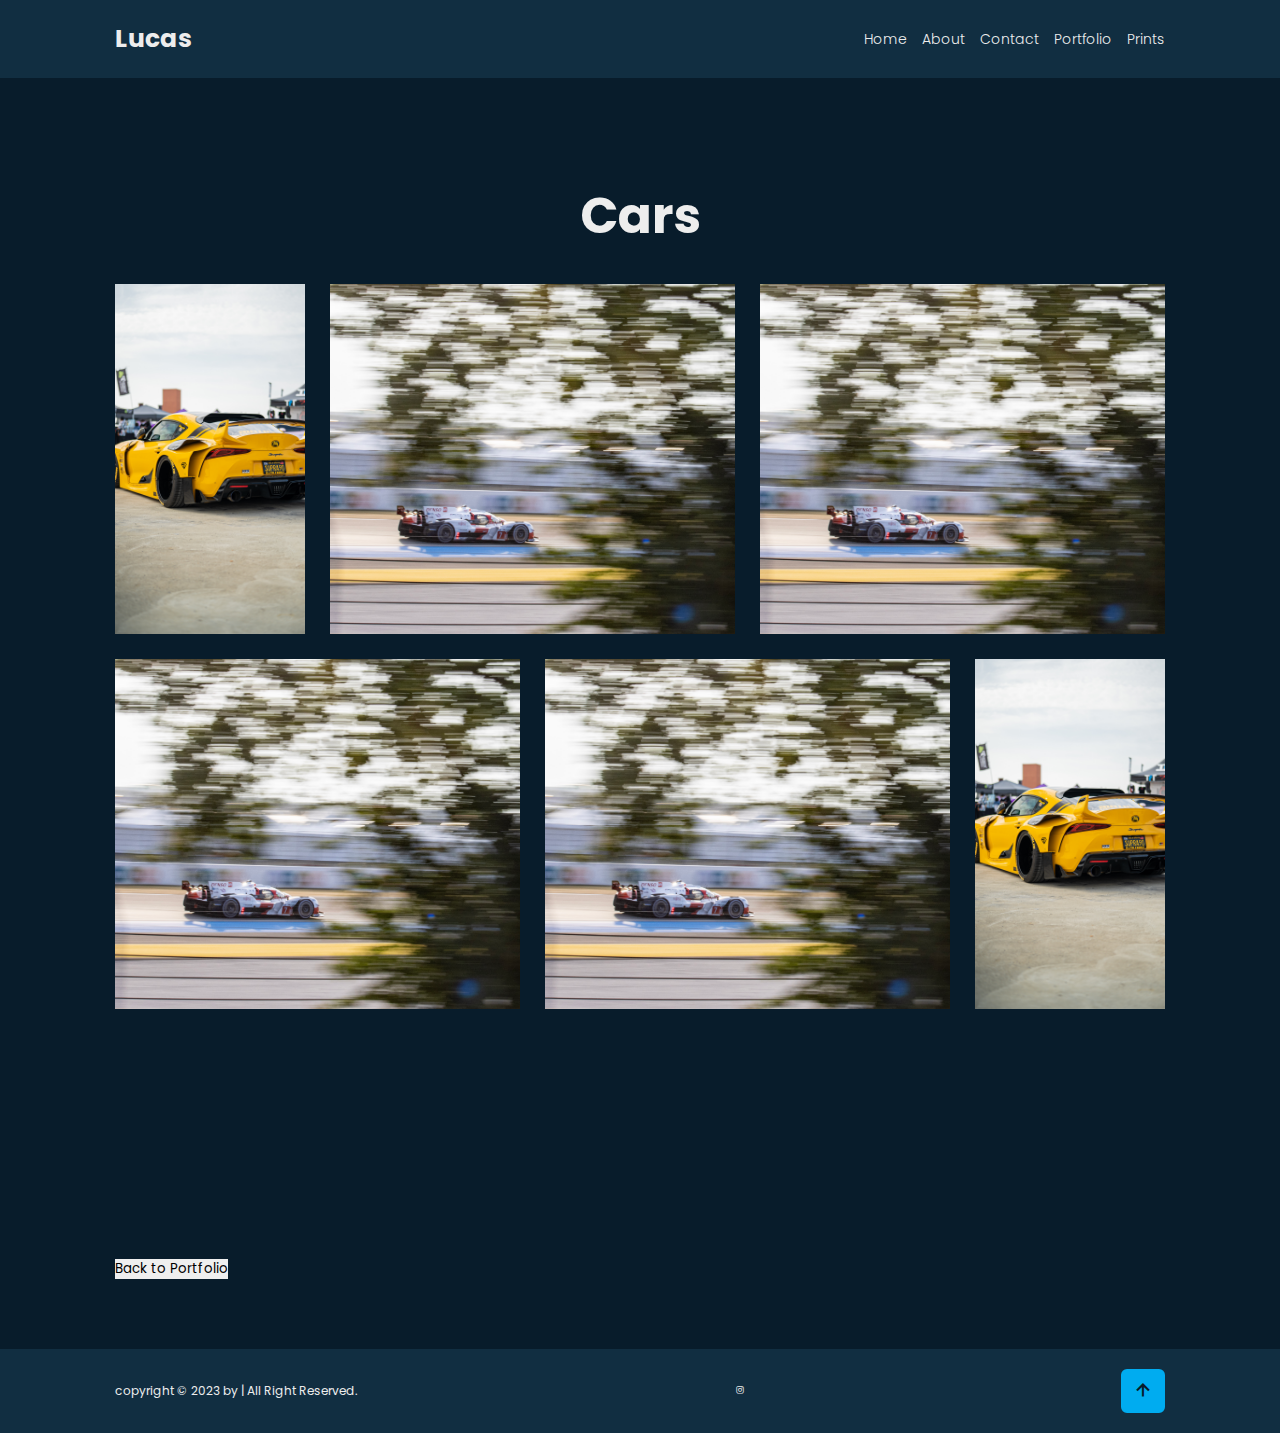
==== undersider-portfolio/cars.html @ 438dabe2 "billeder" ====
<!DOCTYPE html>
<html lang="en">
<head>
    <meta charset="UTF-8">
    <meta name="viewport" content="width=device-width, initial-scale=1.0">
    <title>Cars</title>
    <!-- stylesheet -->
    <link rel="stylesheet" href="/css/style.css">
    <link rel="stylesheet" href="/css/undersider.css">
    <!-- box icons -->
    <link href='https://unpkg.com/boxicons@2.1.4/css/boxicons.min.css' rel='stylesheet'>
    <!-- javascript -->
    <script defer src="/javascript/script.js"></script>
    <script defer src="/javascript/undersider.js"></script>

</head>
<body>
    <header>
        <a href="/index.html" class="logo">Lucas</a>
        <nav class="navbar">
            <a href="/index.html"class="nav-link" >Home</a>
            <a href="/undersider/about.html"class="nav-link">About</a>
            <a href="/undersider/contact.html"class="nav-link">Contact</a>
            <div class="dropdown">
                <a href="/undersider/portfolio.html"class="nav-link">Portfolio</a>
                <ul class="dropdown-options">
                    <li>
                        <a href="/undersider-portfolio/product.html" class="nav-link">Product</a>
                    </li>
                    <li>
                        <a href="/undersider-portfolio/people.html"class="nav-link">people</a>
                    </li>
                    <li>
                        <a href="/undersider-portfolio/nature&buildings.html"class="nav-link">Nature And buildings</a>
                    </li>
                    <li>
                        <a href="/undersider-portfolio/cars.html"class="nav-link">Cars</a>
                    </li>
                </ul>
              </div>
            <a href="/undersider/prints.html"class="nav-link">Prints</a>
        </nav>
    </header>
    <main class="cars">
        <h1 class="heading">Cars</h1>
        <section class="image-grid">
            <img src="/billeder/cars/img1.jpg" class="gallery-item-1" alt="">
            <img src="/billeder/IMG_1894-kopi.jpg" class="gallery-item-2" alt="">
            <img src="/billeder/IMG_1894-kopi.jpg" class="gallery-item-3" alt="">
            <img src="/billeder/IMG_1894-kopi.jpg" class="gallery-item-4" alt="">
            <img src="/billeder/IMG_1894-kopi.jpg" class="gallery-item-5" alt="">
            <img src="/billeder/cars/img1.jpg" class="gallery-item-6" alt="">
        </section>
        


        <button id="backBtn" class="back-btn">Back to Portfolio</button>
    </main>
    <footer>
        <div class="footer-text">
            <p>copyright &copy; 2023 by | All Right Reserved. </p>
        </div>
        <div class="footer-icons">
            <a href="https://www.instagram.com/lucasanderson_photos/" target="_blank"><i class='bx bxl-instagram'></i></a>
        </div>
        <div class="footer-icontop">
            <a href="#"><i class='bx bx-up-arrow-alt'></i></a>
        </div>
    </footer>
</body>
</html>
---- css/style.css ----
@import url('https://fonts.googleapis.com/css2?family=Poppins:wght@300;400;500;600;700;800;900&display=swap');

* {
    margin: 0;
    padding: 0;
    box-sizing: border-box;
    text-decoration: none;
    border: none;
    outline: none;
    scroll-behavior: smooth;
    font-family: 'Poppins', sans-serif;
}

:root {
    --bg-color: hsl(205, 67%, 10%);
    --second-bg-color: hsl(204, 59%, 16%);
    --text-color: hsl(0, 0%, 93%);
    --main-color: hsl(197, 100%, 47%);
    --succes-color: hsl(122, 39%, 49%);
    --alert-color: hsl(0, 92%, 54%);
}

html{
    font-size: 62.5%;
    overflow-x: hidden;
} 

body {
    background-color: var(--bg-color);
    color: var(--text-color);
}

header{
    position: sticky;
    top: 0;
    left: 0;
    width: 100%;
    padding: 2rem 9%;
    background-color: var(--second-bg-color);
    display: flex;
    align-items: center;
    z-index: 100;
    transition: .3s;
}

.logo {
    font-size: 2.5rem;
    color: var(--text-color);
    font-weight: 700;
    margin-right: auto;
}

.navbar {
    margin-left: auto;
    width: 80%;
    display: flex;
    justify-content: flex-end;
}

.navbar a {
    font-size: 1.4rem;
    color: var(--text-color);
    font-weight: 300;
    margin-left: 1.5rem;
    transition: .3s;
}

.dropdown {
    display: inline-block;
    position: relative;
}

.dropdown-options {
    display: none;
    position: absolute;
    overflow: auto;
    background-color: var(--bg-color);
    border-radius: 1rem;
}

.dropdown:hover .dropdown-options {
    display: block;
}

.dropdown-options a {
    display: block;
    color: var(--text-color);
    text-decoration: none;
    padding: 1rem 2rem 0 1rem;
    margin: 1rem 1rem 1rem 0;
}

.dropdown-options a:hover {
    color: var(--main-color);
    background-color: var(--second-bg-color);
    border-radius: 1rem;
}

main {
    padding: 10rem 9% 2rem;
    min-height: 100vh;
}

.btn-box{
    position: relative;
    display: flex;
    justify-content: space-between;
    width: 40rem;
    height: 5rem;
}

.btn-box .btn{
    position: relative;
    display: inline-flex;
    justify-content: center;
    align-items: center;
    width: 15rem;
    height: 100%;
    background: var(--main-color);
    border: .2rem solid var(--main-color);
    border-radius: .9rem;
    font-size: 1.8rem;
    font-weight: 600;
    margin-left: 2rem;
    letter-spacing: .1rem;
    color: var(--bg-color);
    z-index: 1;
    overflow: hidden;
    transition: .5s;
}

.btn-box .btn:hover{
    color: var(--main-color);
 
}
 
.btn-box .btn:nth-child(2){
    background: transparent;
    color: var(--main-color);
}
 
.btn-box .btn:nth-child(2):hover{
    color: var(--bg-color);
}
 
.btn-box .btn:nth-child(2)::before{
    background: var(--main-color);
}
 
.btn-box .btn::before{
    content: '';
    position: absolute;
    top: 0;
    left: 0;
    width: 0;
    height: 100%;
    background: var(--bg-color);
    z-index: -1;
    transition: .5s;
}

.btn-box .btn:hover::before{
    width: 100%;
}

footer{
    display: flex;
    justify-content: space-between;
    align-items: center;
    padding: 2rem 9%;
    background: var(--second-bg-color);
    width: 100%;
    margin-top: 5rem;
}

.footer-text p{
    font-size: 1.2rem;
}

.footer-icons a{
    color: var(--text-color);
}

.footer-icontop a{
    position: relative;
    display: inline-flex;
    justify-content: center;
    align-items: center;
    padding: .8rem;
    background: var(--main-color);
    border: .2rem solid var(--main-color);
    border-radius: .6rem;
    z-index: 1;
    overflow: hidden;
 }
 
 .footer-icontop a::before{
    content: '';
    position: absolute;
    top: 0;
    left: 0;
    width: 0;
    height: 100%;
    background: var(--second-bg-color);
    z-index: -1;
    transition: .5s;
 }
 
 .footer-icontop a:hover::before{
    width: 100%;
 }
 
 .footer-icontop a i{
    font-size: 2.4rem;
    color: var(--bg-color);
    transition: .5s;
 }
 
 .footer-icontop a:hover i{
    color: var(--main-color);
 }
 
 .footer-sci{
    bottom: 4rem;
    width: 170px;
    display: flex;
    flex-direction: row-reverse;
    justify-content: space-between;  
 }
 
 .footer-sci a{
    position: relative;
    display: inline-flex;
    justify-content: center;
    align-items: center;
    width: 40px;
    height: 40px;
    background: transparent;
    border: .2rem solid var(--main-color);
    border-radius: 50%;
    font-size: 20px;
    color: var(--main-color);
    z-index: 1;
    overflow: hidden;
    transition: .5s;
 }
 
 .footer-sci a:hover {
    color: var(--text-color);
 }
 
 .footer-sci a::before{
    content: '';
    position: absolute;
    top: 0;
    left: 0;
    width: 0%;
    height: 100%;
    background: var(--main-color);  
    z-index: -1;
    transition: .5s;
 }
 
 footer-sci a:hover::before{
    width: 100%;
}

.heading{
    font-size: 5rem;
    margin-bottom: 3rem;
    text-align: center;
 }

.heading span{
    color: var(--main-color); 
 }

 .navbar .nav-link.active {
    color: var(--main-color); 
    font-weight: bold; 
}
---- css/undersider.css ----
.image-grid {
    display: grid;
    grid-template-columns: repeat(5, 1fr);
    grid-template-rows: repeat(8, 10rem);
    gap: 2.5rem;
}

img {
    width: 100%;
    height: 100%;
    object-fit: cover;
}

.gallery-item-1 {
    grid-column: 1 / span 1;
    grid-row: 1 / span 3;
}

.gallery-item-2 {
    grid-column: 2 / span 2;
    grid-row: 1 / span 3;
}

.gallery-item-3 {
    grid-column: 4 / span 2;
    grid-row: 1 / span 3;
}

.gallery-item-4 {
    grid-column: 1 / span 2;
    grid-row: 4 / span 3;
}

.gallery-item-5 {
    grid-column: 3 / span 2;
    grid-row: 4 / span 3;
}

.gallery-item-6 {
    grid-column: 5 / span 1;
    grid-row: 4 / span 3;
}


/* modal.css */

.modal-container {
    display: none;
    position: fixed;
    top: 0;
    left: 0;
    width: 100%;
    height: 100%;
    background: rgba(0, 0, 0, 0.8);
    justify-content: center;
    align-items: center;
}

.modal-content {
    max-width: 80%;
    max-height: 80%;
    overflow: auto;
}

.modal-image {
    width: 100%;
    height: auto;
    display: block;
    margin: 0 auto;
}

.close-btn {
    position: absolute;
    top: 10px;
    right: 10px;
    color: #fff;
    font-size: 24px;
    cursor: pointer;
}
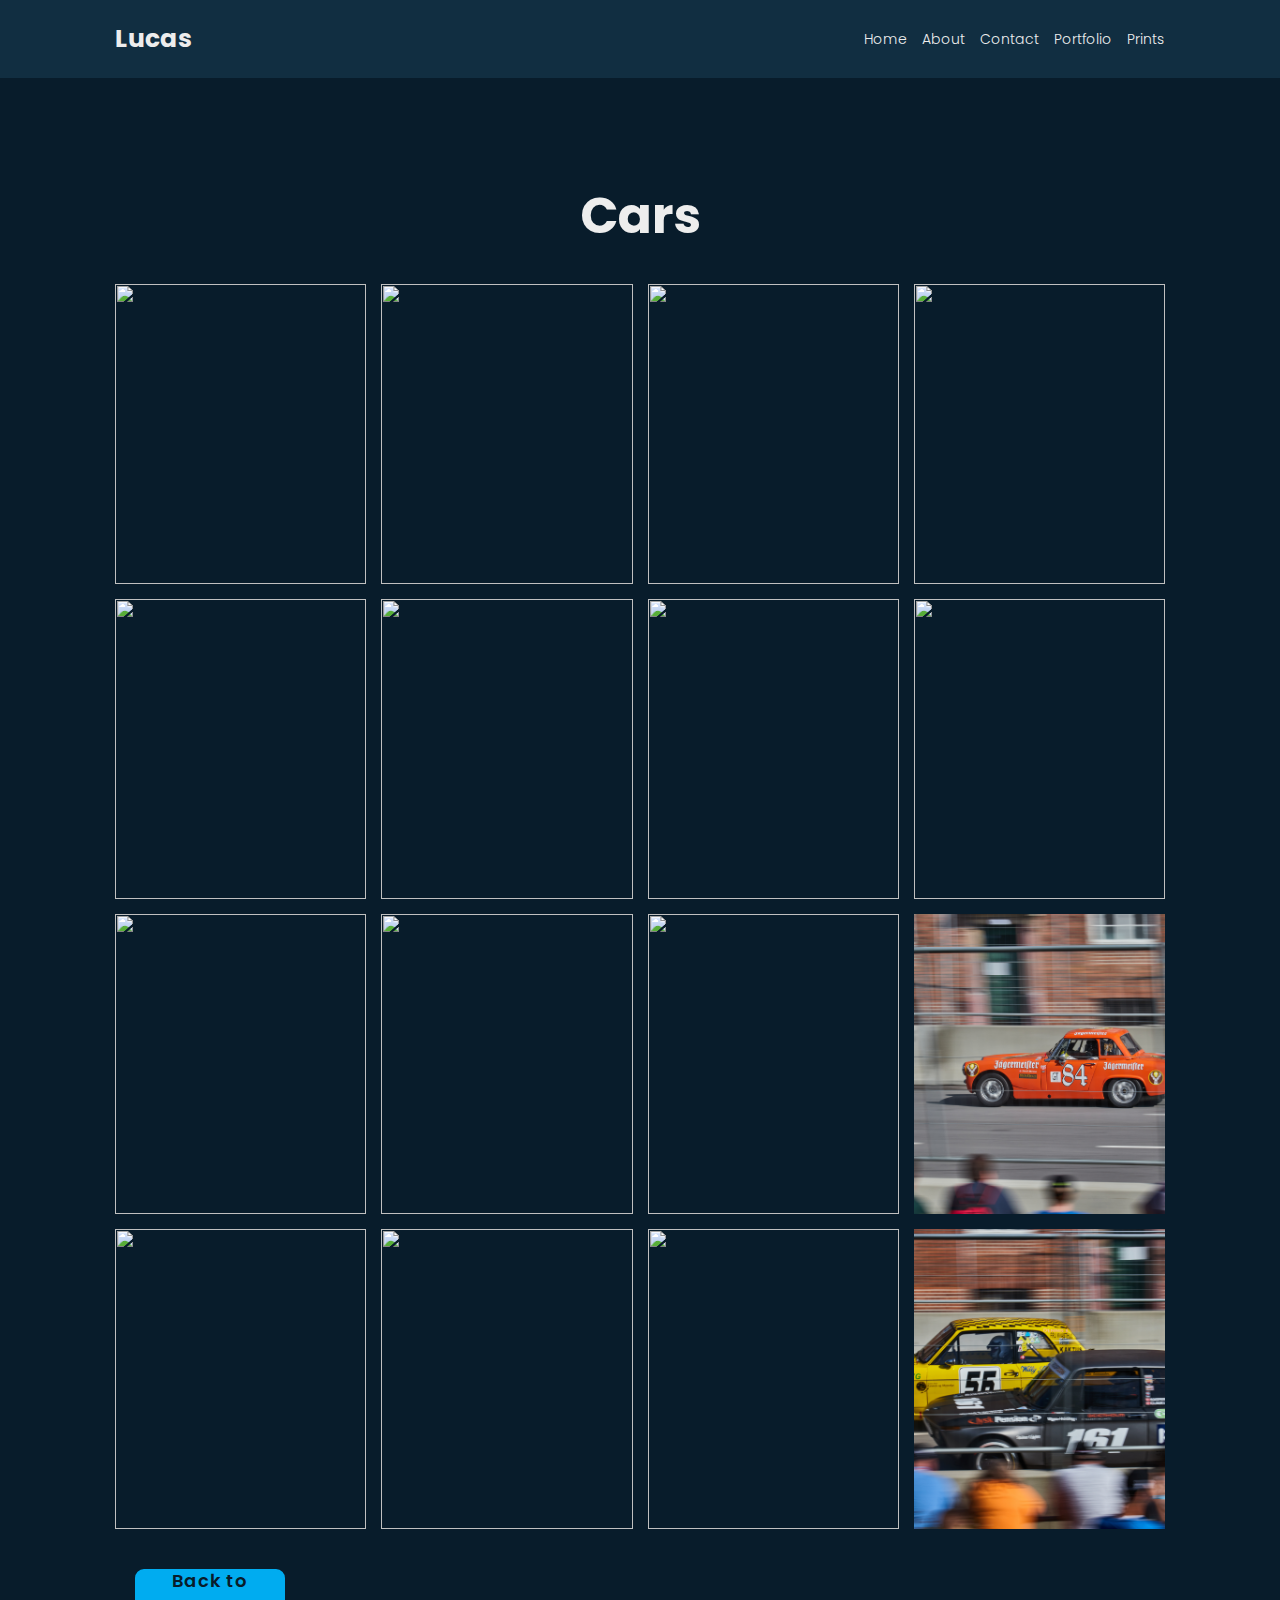
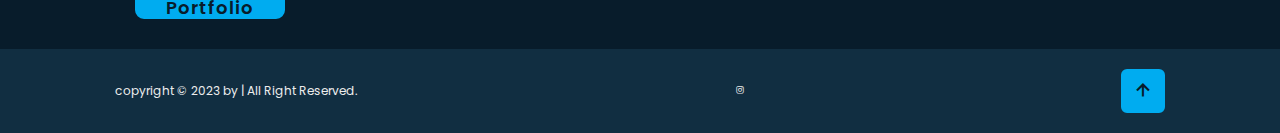
==== commit fc4b54dc: "portfolio" ====
--- a/undersider-portfolio/cars.html
+++ b/undersider-portfolio/cars.html
@@ -44,17 +44,34 @@
     <main class="cars">
         <h1 class="heading">Cars</h1>
         <section class="image-grid">
-            <img src="/billeder/cars/img1.jpg" class="gallery-item-1" alt="">
+            <img src="/billeder/cars/drift7l.jpg" class="gallery-item-1" alt="">
             <img src="/billeder/IMG_1894-kopi.jpg" class="gallery-item-2" alt="">
-            <img src="/billeder/IMG_1894-kopi.jpg" class="gallery-item-3" alt="">
-            <img src="/billeder/IMG_1894-kopi.jpg" class="gallery-item-4" alt="">
-            <img src="/billeder/IMG_1894-kopi.jpg" class="gallery-item-5" alt="">
-            <img src="/billeder/cars/img1.jpg" class="gallery-item-6" alt="">
+            <img src="/billeder/slideshow-billeder/IMG_2333-kopi.jpg" class="gallery-item-3" alt="">
+            <img src="/billeder/prints/frame1pid-full.jpg" class="gallery-item-4" alt="">
+            <img src="/billeder/slideshow-billeder/IMG_2783-kopi.jpg" class="gallery-item-5" alt="">
+            <img src="/billeder/cars/drift2l.jpg" class="gallery-item-6" alt="">
+            <img src="/billeder/cars/drift3l.jpg" class="gallery-item-7" alt="">
+            <img src="/billeder/cars/drift4l.jpg" class="gallery-item-8" alt="">
+            <img src="/billeder/cars/dtm1.jpg" class="gallery-item-9" alt="">
+            <img src="/billeder/cars/drift5l.jpg" class="gallery-item-10" alt="">
+            <img src="/billeder/cars/drift6l.jpg" class="gallery-item-11" alt="">
+            <img src="/billeder/cars/pic1.jpeg" class="gallery-item-12" alt="">
+            <img src="/billeder/cars/drift1l.jpg" class="gallery-item-13" alt="">
+            <img src="/billeder/cars/dtm2.jpg" class="gallery-item-14" alt="">
+            <img src="/billeder/cars/dtm3.jpg" class="gallery-item-15" alt="">
+            <img src="/billeder/cars/pic2.jpg" class="gallery-item-16" alt="">
         </section>
-        
-
-
-        <button id="backBtn" class="back-btn">Back to Portfolio</button>
+        <div id="imageModal" class="modal">
+            <span class="close" onclick="closeModal()">&#x00D7;</span>
+            <div class="modal-content">
+                <img id="modalImage" class="modal-image" alt="">
+                <button class="modal-prev" onclick="changeImage(-1)">&#10094;</button>
+                <button class="modal-next" onclick="changeImage(1)">&#10095;</button>
+            </div>
+        </div>        
+        <div class="btn-box">
+            <button class="btn back-btn" onclick="goToPortfolio()">Back to Portfolio</button>
+        </div>
     </main>
     <footer>
         <div class="footer-text">
--- a/css/style.css
+++ b/css/style.css
@@ -98,7 +98,7 @@
 
 main {
     padding: 10rem 9% 2rem;
-    min-height: 100vh;
+    min-height: 100%;
 }
 
 .btn-box{
@@ -171,6 +171,9 @@
     background: var(--second-bg-color);
     width: 100%;
     margin-top: 5rem;
+    position: static;
+    bottom: 0;
+    z-index: 100;
 }
 
 .footer-text p{
--- a/css/undersider.css
+++ b/css/undersider.css
@@ -1,8 +1,9 @@
 .image-grid {
     display: grid;
-    grid-template-columns: repeat(5, 1fr);
-    grid-template-rows: repeat(8, 10rem);
-    gap: 2.5rem;
+    grid-template-columns: repeat(4, 1fr);
+    grid-auto-rows: 30rem; /* Row height */
+    gap: 1.5rem; /* Gap between items */
+    grid-auto-flow: dense; /* Fill in gaps */
 }
 
 img {
@@ -10,70 +11,67 @@
     height: 100%;
     object-fit: cover;
 }
-
-.gallery-item-1 {
-    grid-column: 1 / span 1;
-    grid-row: 1 / span 3;
-}
-
-.gallery-item-2 {
-    grid-column: 2 / span 2;
-    grid-row: 1 / span 3;
-}
-
-.gallery-item-3 {
-    grid-column: 4 / span 2;
-    grid-row: 1 / span 3;
-}
-
-.gallery-item-4 {
-    grid-column: 1 / span 2;
-    grid-row: 4 / span 3;
-}
-
-.gallery-item-5 {
-    grid-column: 3 / span 2;
-    grid-row: 4 / span 3;
-}
-
-.gallery-item-6 {
-    grid-column: 5 / span 1;
-    grid-row: 4 / span 3;
-}
-
-
-/* modal.css */
-
-.modal-container {
+/* Add this to your existing CSS */
+.modal {
     display: none;
     position: fixed;
+    z-index: 0;
+    left: 0;
     top: 0;
-    left: 0;
     width: 100%;
     height: 100%;
-    background: rgba(0, 0, 0, 0.8);
-    justify-content: center;
-    align-items: center;
+    overflow: auto;
+    background-color: rgb(0, 0, 0);
+    background-color: rgba(0, 0, 0, 0.9);
 }
 
 .modal-content {
-    max-width: 80%;
-    max-height: 80%;
-    overflow: auto;
+    position: relative;
+    margin: auto;
+    display: flex;
+    margin-top: 15rem;
+    justify-content: center;
+    align-items: center;
+    height: 75%;
+    width: 80%;
 }
 
 .modal-image {
-    width: 100%;
-    height: auto;
-    display: block;
-    margin: 0 auto;
+    max-width: 100%;
+    max-height: 100%;
+    cursor: pointer;
+    object-fit: contain;
 }
 
-.close-btn {
+.close {
     position: absolute;
-    top: 10px;
-    right: 10px;
-    color: #fff;
-    font-size: 24px;
+    top: 10%;
+    right: 10%;
+    font-size: 40px;
     cursor: pointer;
+    color: white;
 }
+
+.modal-prev,
+.modal-next {
+    position: absolute;
+    top: 50%;
+    font-size: 30px;
+    cursor: pointer;
+    color: white;
+    background-color: transparent;
+    border: none;
+    outline: none;
+}
+
+.modal-prev {
+    left: 15px;
+}
+
+.modal-next {
+    right: 15px;
+}
+
+.back-btn{
+    margin-top: 4rem;
+}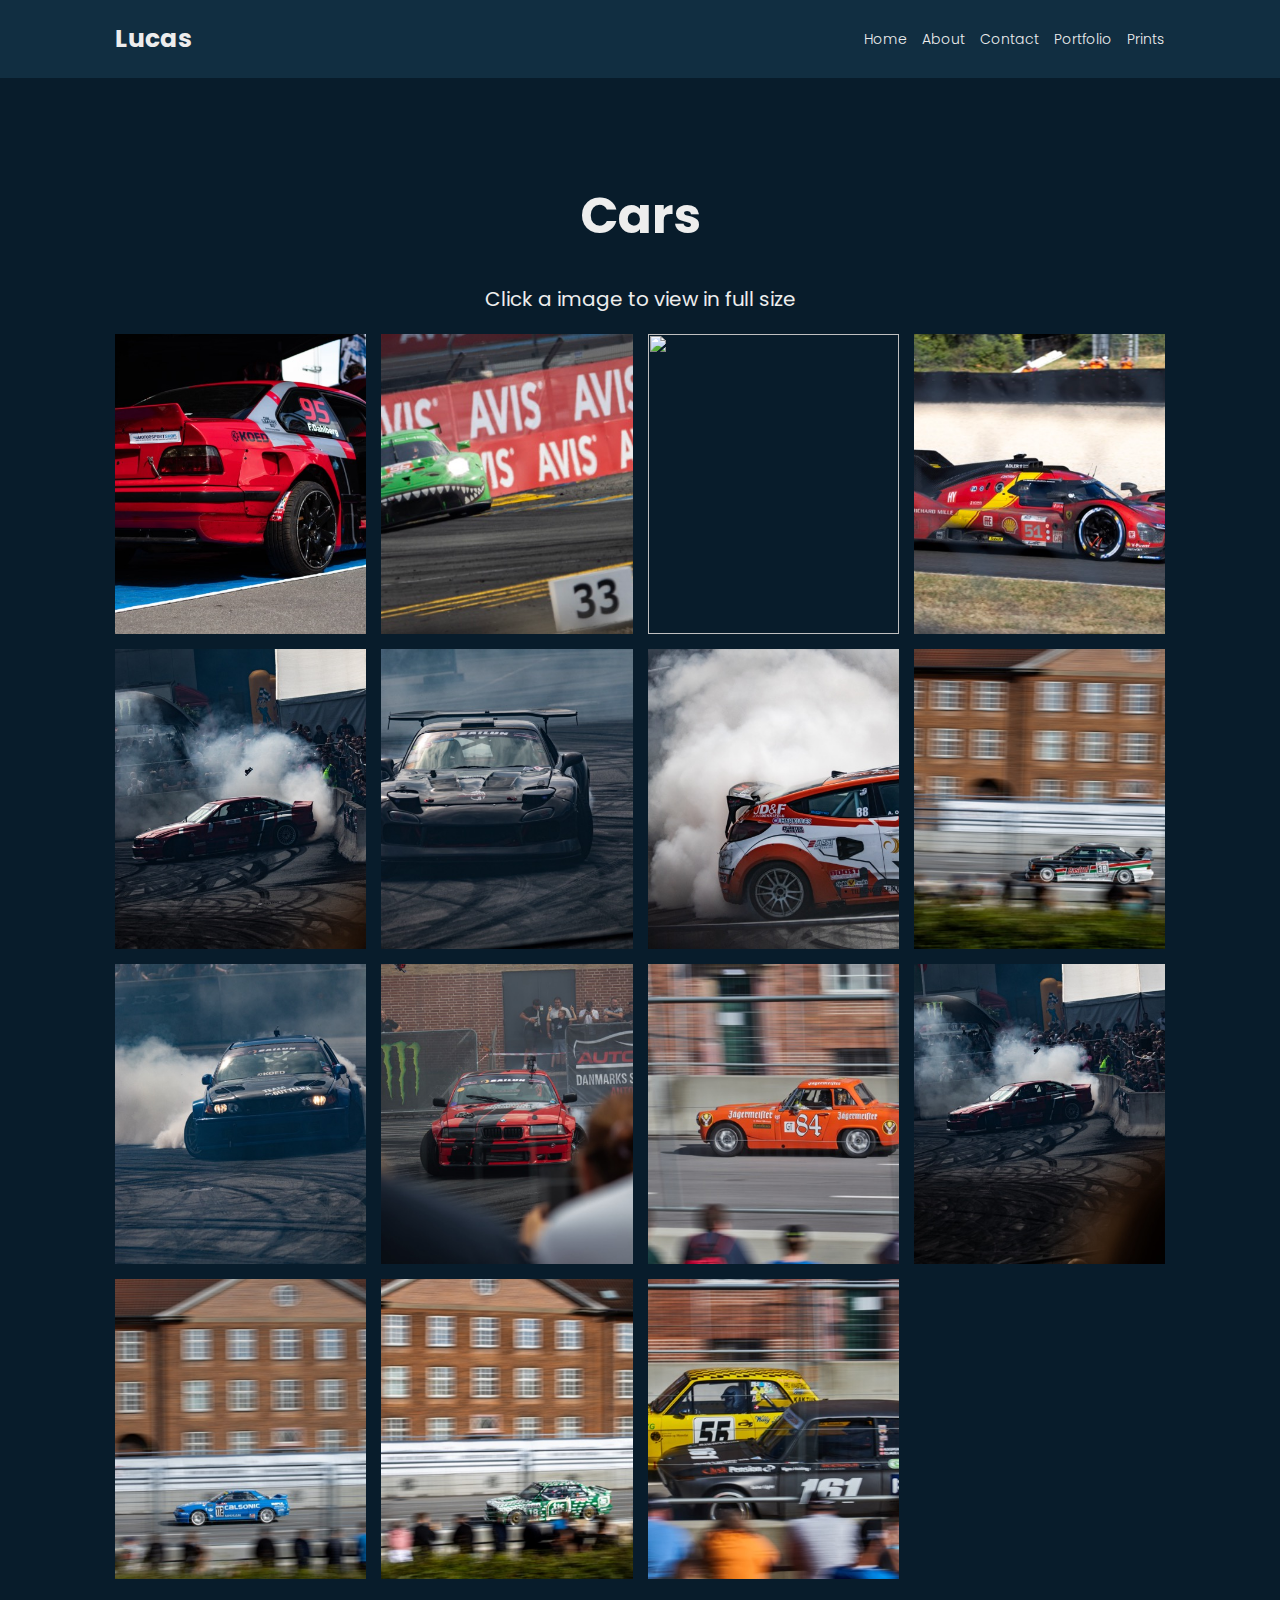
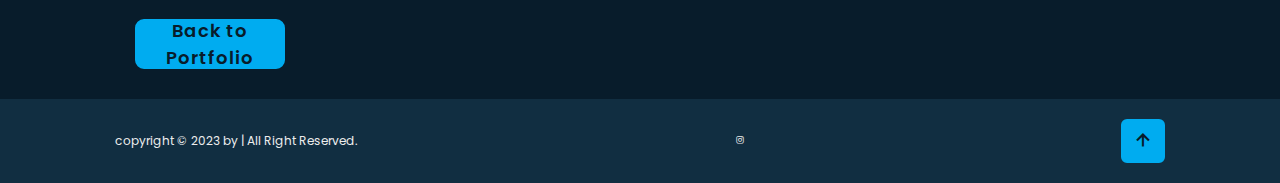
==== commit e6ca5320: "billeder" ====
--- a/undersider-portfolio/cars.html
+++ b/undersider-portfolio/cars.html
@@ -43,23 +43,23 @@
     </header>
     <main class="cars">
         <h1 class="heading">Cars</h1>
+        <p class="heading1">Click a image to view in full size</p>
         <section class="image-grid">
-            <img src="/billeder/cars/drift7l.jpg" class="gallery-item-1" alt="">
-            <img src="/billeder/IMG_1894-kopi.jpg" class="gallery-item-2" alt="">
-            <img src="/billeder/slideshow-billeder/IMG_2333-kopi.jpg" class="gallery-item-3" alt="">
-            <img src="/billeder/prints/frame1pid-full.jpg" class="gallery-item-4" alt="">
-            <img src="/billeder/slideshow-billeder/IMG_2783-kopi.jpg" class="gallery-item-5" alt="">
-            <img src="/billeder/cars/drift2l.jpg" class="gallery-item-6" alt="">
-            <img src="/billeder/cars/drift3l.jpg" class="gallery-item-7" alt="">
-            <img src="/billeder/cars/drift4l.jpg" class="gallery-item-8" alt="">
-            <img src="/billeder/cars/dtm1.jpg" class="gallery-item-9" alt="">
-            <img src="/billeder/cars/drift5l.jpg" class="gallery-item-10" alt="">
-            <img src="/billeder/cars/drift6l.jpg" class="gallery-item-11" alt="">
+            <img src="/billeder/cars/drift7l.jpeg" class="gallery-item-1" alt="">
+            <img src="/billeder/slideshow-billeder/IMG_2333-kopi.jpeg" class="gallery-item-3" alt="">
+            <img src="/billeder/prints/frame1pic-full.jpg" class="gallery-item-4" alt="">
+            <img src="/billeder/slideshow-billeder/IMG_2783-kopi.jpeg" class="gallery-item-5" alt="">
+            <img src="/billeder/cars/drift2l.jpeg" class="gallery-item-6" alt="">
+            <img src="/billeder/cars/drift3l.jpeg" class="gallery-item-7" alt="">
+            <img src="/billeder/cars/drift4l.jpeg" class="gallery-item-8" alt="">
+            <img src="/billeder/cars/dtm1.jpeg" class="gallery-item-9" alt="">
+            <img src="/billeder/cars/drift5l.jpeg" class="gallery-item-10" alt="">
+            <img src="/billeder/cars/drift6l.jpeg" class="gallery-item-11" alt="">
             <img src="/billeder/cars/pic1.jpeg" class="gallery-item-12" alt="">
-            <img src="/billeder/cars/drift1l.jpg" class="gallery-item-13" alt="">
-            <img src="/billeder/cars/dtm2.jpg" class="gallery-item-14" alt="">
-            <img src="/billeder/cars/dtm3.jpg" class="gallery-item-15" alt="">
-            <img src="/billeder/cars/pic2.jpg" class="gallery-item-16" alt="">
+            <img src="/billeder/cars/drift1l.jpeg" class="gallery-item-13" alt="">
+            <img src="/billeder/cars/dtm2.jpeg" class="gallery-item-14" alt="">
+            <img src="/billeder/cars/dtm3.jpeg" class="gallery-item-15" alt="">
+            <img src="/billeder/cars/pic2.jpeg" class="gallery-item-16" alt="">
         </section>
         <div id="imageModal" class="modal">
             <span class="close" onclick="closeModal()">&#x00D7;</span>
@@ -71,6 +71,15 @@
         </div>        
         <div class="btn-box">
             <button class="btn back-btn" onclick="goToPortfolio()">Back to Portfolio</button>
+        </div>
+        <div class="modal-container" id="modalContainer">
+            <div class="modal">
+                <span class="close-btn" onclick="closeModal()">&times;</span>
+                <h2>Order Summary</h2>
+                <!-- Her kan du vise købsoplysninger dynamisk -->
+                <div id="orderDetails"></div>
+                <p>Total Cost: <span id="totalCost"></span></p>
+            </div>
         </div>
     </main>
     <footer>
--- a/css/style.css
+++ b/css/style.css
@@ -274,6 +274,12 @@
     text-align: center;
  }
 
+.heading1{
+    font-size: 2rem;
+    margin-bottom: 2rem;
+    text-align: center;
+}
+
 .heading span{
     color: var(--main-color); 
  }
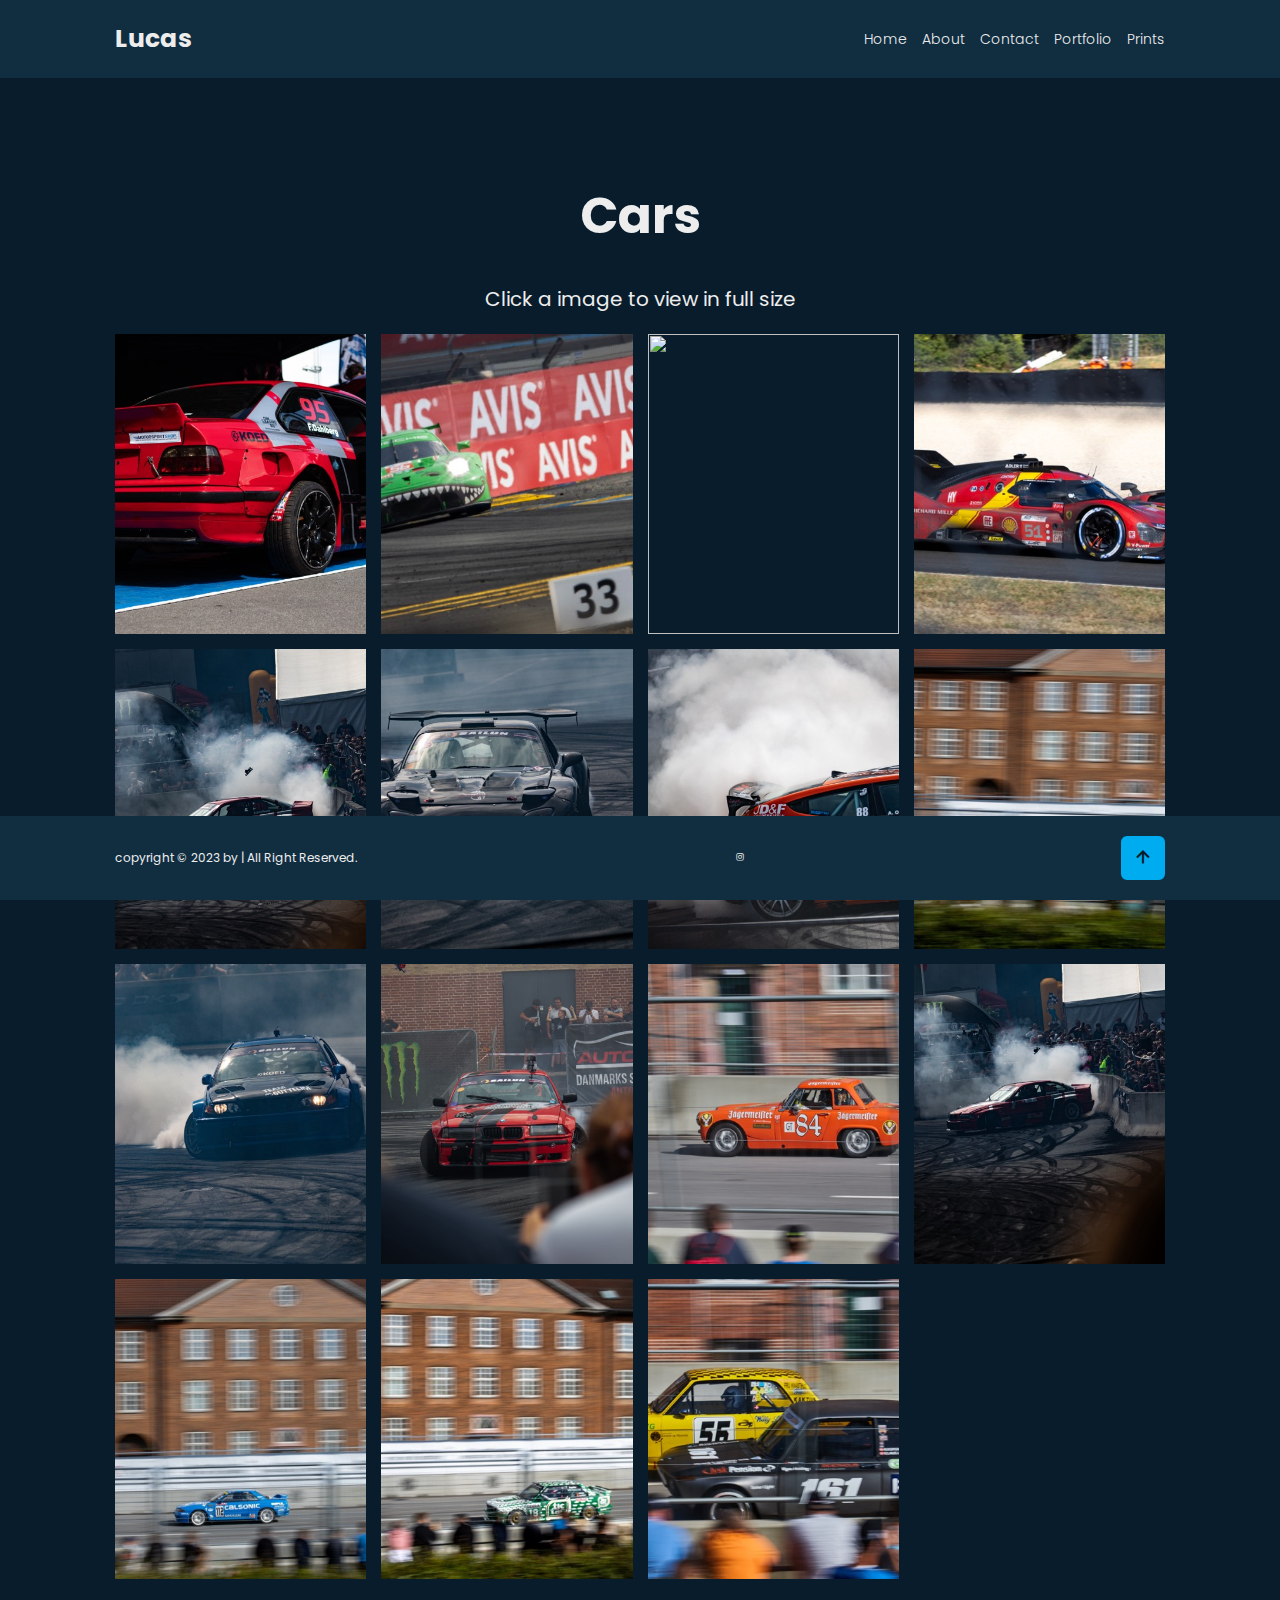
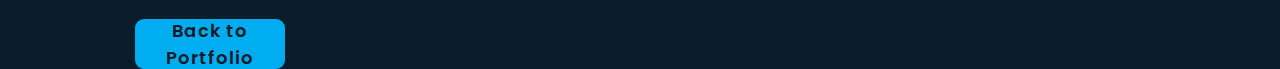
==== commit 10d837f2: "halvt responsive" ====
--- a/undersider-portfolio/cars.html
+++ b/undersider-portfolio/cars.html
@@ -39,6 +39,25 @@
                 </ul>
               </div>
             <a href="/undersider/prints.html"class="nav-link">Prints</a>
+        </nav>
+        <div class="burger-icon">
+            <i class='bx bx-menu bx-lg'></i>
+        </div>
+        
+        <nav class="mobile-nav">
+            <a href="index.html" class="nav-link">Home</a>
+            <a href="/undersider/about.html" class="nav-link">About</a>
+            <a href="/undersider/contact.html" class="nav-link">Contact</a>
+            <div class="dropdown">
+                <a href="/undersider/portfolio.html" class="nav-link">Portfolio</a>
+                <ul class="dropdown-options">
+                    <li><a href="/undersider-portfolio/product.html" class="nav-link">Product</a></li>
+                    <li><a href="/undersider-portfolio/people.html" class="nav-link">People</a></li>
+                    <li><a href="/undersider-portfolio/nature&buildings.html" class="nav-link">Nature And Buildings</a></li>
+                    <li><a href="/undersider-portfolio/cars.html" class="nav-link">Cars</a></li>
+                </ul>
+            </div>
+            <a href="/undersider/prints.html" class="nav-link">Prints</a>
         </nav>
     </header>
     <main class="cars">
--- a/css/style.css
+++ b/css/style.css
@@ -34,12 +34,13 @@
     position: sticky;
     top: 0;
     left: 0;
+    bottom: 100;
     width: 100%;
     padding: 2rem 9%;
     background-color: var(--second-bg-color);
     display: flex;
     align-items: center;
-    z-index: 100;
+    z-index: 10000;
     transition: .3s;
 }
 
@@ -170,10 +171,11 @@
     padding: 2rem 9%;
     background: var(--second-bg-color);
     width: 100%;
-    margin-top: 5rem;
-    position: static;
+    margin-top: auto;
+    z-index: 100;
+    position: absolute;
     bottom: 0;
-    z-index: 100;
+
 }
 
 .footer-text p{
@@ -288,3 +290,205 @@
     color: var(--main-color); 
     font-weight: bold; 
 }
+
+/* Media Queries */
+@media (max-width: 1231px) {
+    .home-content h1 {
+        font-size: 2.5rem;
+    }
+    main{
+        display: flex;
+        flex-direction: column;
+        height: 30rem;
+        padding: 2rem;
+    }
+
+    .about{
+        margin-top: 16rem;
+    }
+
+    footer {
+        position: fixed;
+        bottom: 0;
+        left: 0;
+        margin-top: 5rem;
+    }
+
+    .print-grid li:last-child {
+        margin-bottom: 10rem;
+    }
+
+    .gridcontainer{
+        width: 25rem;
+        display: grid;
+        grid-template-columns: repeat(2, 1fr);
+    }
+    
+    .wrapper{
+        width: 15rem;
+    }
+
+    .image{
+        height: 10rem;
+    }
+
+    .text{
+        width: 25rem;
+    }
+
+    .home-content{
+        margin-top: 2rem;
+    }
+
+    .home-content h2 {
+        font-size: 1.8rem;
+    }
+
+    #selected {
+        width: 30rem;
+    }
+
+    .btn-box {
+        width: 100%;
+    }
+
+    .btn-box .btn {
+        width: 50%;
+    }
+
+    .footer-sci,
+    .footer-sci a {
+        flex-direction: column;
+        align-items: center;
+    }
+
+    .footer-sci a {
+        margin: 0.5rem 0;
+    }
+    
+    .portfolio{
+        display: flex;
+        flex-direction: column;
+        align-items: center;
+        justify-content: flex-end;
+        height: 100%;
+    }
+
+    .gridcontainer {
+        grid-template-columns: repeat(2, 1fr);
+        gap: 1rem; /* Juster denne værdi efter behov */
+        height: 50rem;
+        width: 35rem;
+    }
+
+    .wrapper {
+        width: 100%;
+        height: 25rem;
+        margin-bottom: 0.5rem; /* Juster denne værdi efter behov */
+    }
+
+    #picture1, #picture2, #picture3, #picture4{
+        height: inherit;
+    }
+
+    .image {
+        height: inherit;
+    }
+
+    .text {
+        width: 100%;
+    }
+}
+
+
+
+:root {
+    --burger-menu-size: 30px;
+    --line-height: 3px;
+    --margin-line: 6px;
+    --mobile-nav-top: 65px;
+    --mobile-nav-width: 100%;
+    --dropdown-width: 18rem;
+  }
+  
+  .burger-menu,
+  .mobile-nav {
+    display: none;
+  }
+  
+  .burger-icon {
+    display: none;
+    flex-direction: column;
+    cursor: pointer;
+}
+
+  .mobile-nav {
+    display: flex;
+    flex-direction: column;
+    align-items: center;
+    position: absolute;
+    top: var(--mobile-nav-top);
+    left: 0;
+    width: var(--mobile-nav-width);
+    background-color: var(--second-bg-color);
+    z-index: 999;
+  }
+  
+  .mobile-nav a {
+    font-size: 1.4rem;
+    color: var(--text-color);
+    font-weight: 300;
+    margin: 1rem;
+    text-align: center;
+  }
+  
+  .mobile-nav .dropdown-options {
+    display: none;
+    background-color: var(--bg-color);
+    border-radius: 1rem;
+  }
+  
+  .mobile-nav .dropdown:hover .dropdown-options {
+    display: block;
+  }
+  
+  .mobile-nav .dropdown-options a {
+    margin: 1rem;
+  }
+  
+  @media (max-width: 768px) {
+    .burger-menu {
+      display: block;
+    }
+    
+    .burger-icon {
+        display: flex;
+    }
+    .navbar {
+      display: none;
+    }
+  
+    .mobile-nav {
+      display: flex;
+    }
+  }
+  
+  /* Tilføj følgende stil for at skjule mobile-nav som standard */
+  .mobile-nav {
+    display: none;
+  }
+  
+  /* Tilføj følgende stil for at vise mobile-nav, når den har klassen "show" */
+  .mobile-nav.show {
+    display: flex;
+    flex-direction: column;
+    align-items: center;
+    position: absolute;
+    top: var(--mobile-nav-top);
+    left: 23rem;
+    background-color: var(--second-bg-color);
+    border: 1px solid var(--main-color);
+    width: var(--dropdown-width);
+    padding: 10px;
+  }
+  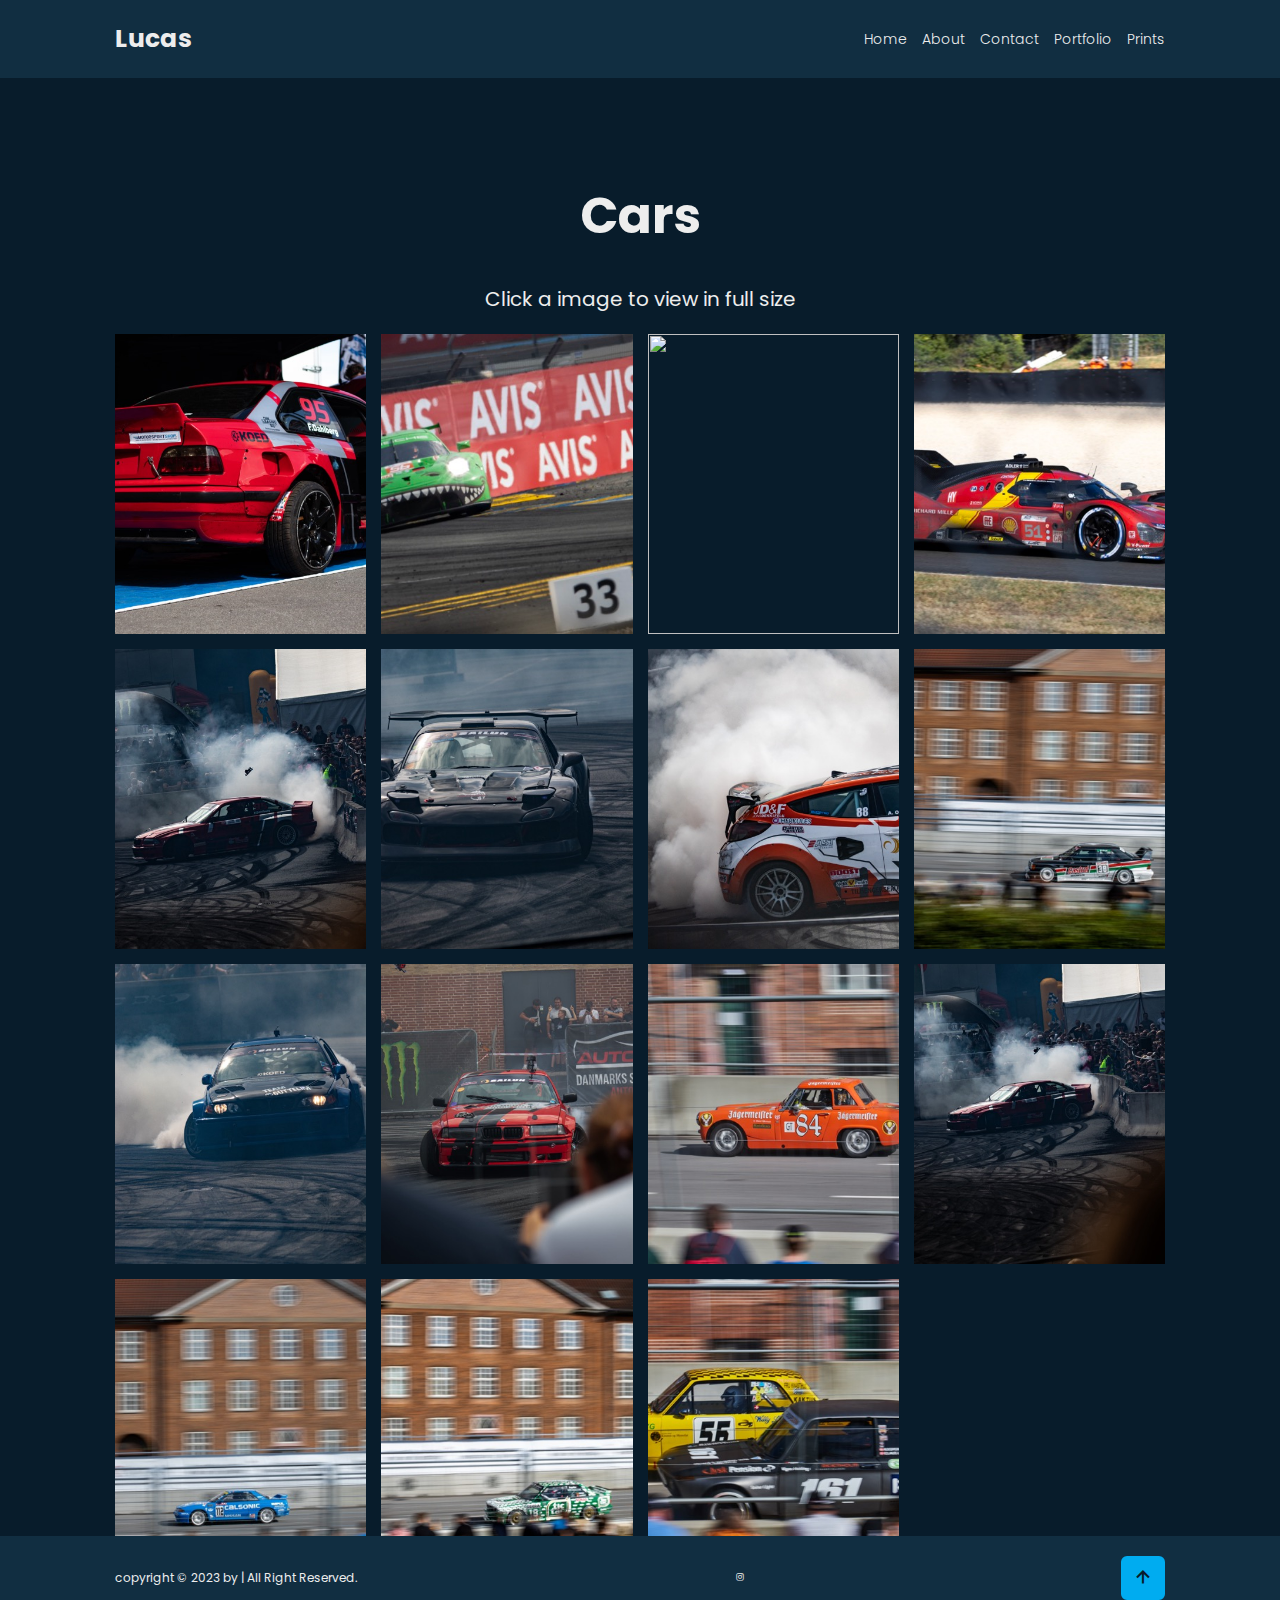
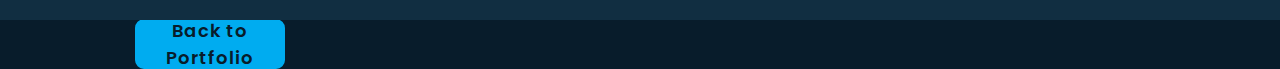
==== commit df5b9238: "qwasdasd" ====
--- a/undersider-portfolio/cars.html
+++ b/undersider-portfolio/cars.html
@@ -3,6 +3,7 @@
 <head>
     <meta charset="UTF-8">
     <meta name="viewport" content="width=device-width, initial-scale=1.0">
+    <link rel="icon" href="/billeder/people/IMG_5039.jpeg" type="image/x-icon">
     <title>Cars</title>
     <!-- stylesheet -->
     <link rel="stylesheet" href="/css/style.css">
@@ -12,7 +13,6 @@
     <!-- javascript -->
     <script defer src="/javascript/script.js"></script>
     <script defer src="/javascript/undersider.js"></script>
-
 </head>
 <body>
     <header>
@@ -43,9 +43,8 @@
         <div class="burger-icon">
             <i class='bx bx-menu bx-lg'></i>
         </div>
-        
         <nav class="mobile-nav">
-            <a href="index.html" class="nav-link">Home</a>
+            <a href="/index.html" class="nav-link">Home</a>
             <a href="/undersider/about.html" class="nav-link">About</a>
             <a href="/undersider/contact.html" class="nav-link">Contact</a>
             <div class="dropdown">
@@ -60,7 +59,7 @@
             <a href="/undersider/prints.html" class="nav-link">Prints</a>
         </nav>
     </header>
-    <main class="cars">
+    <main class="undersider cars">
         <h1 class="heading">Cars</h1>
         <p class="heading1">Click a image to view in full size</p>
         <section class="image-grid">
@@ -101,7 +100,7 @@
             </div>
         </div>
     </main>
-    <footer>
+    <footer class="cars-footer">
         <div class="footer-text">
             <p>copyright &copy; 2023 by | All Right Reserved. </p>
         </div>
--- a/css/style.css
+++ b/css/style.css
@@ -18,6 +18,10 @@
     --main-color: hsl(197, 100%, 47%);
     --succes-color: hsl(122, 39%, 49%);
     --alert-color: hsl(0, 92%, 54%);
+    --margin-line: 6px;
+    --mobile-nav-top: 65px;
+    --mobile-nav-width: 100%;
+    --dropdown-width: 18rem;
 }
 
 html{
@@ -171,7 +175,7 @@
     padding: 2rem 9%;
     background: var(--second-bg-color);
     width: 100%;
-    margin-top: auto;
+    margin-top: 10rem;
     z-index: 100;
     position: absolute;
     bottom: 0;
@@ -290,20 +294,20 @@
     color: var(--main-color); 
     font-weight: bold; 
 }
-
 /* Media Queries */
 @media (max-width: 1231px) {
     .home-content h1 {
         font-size: 2.5rem;
     }
-    main{
+
+    main {
         display: flex;
         flex-direction: column;
         height: 30rem;
         padding: 2rem;
     }
 
-    .about{
+    .about {
         margin-top: 16rem;
     }
 
@@ -318,25 +322,38 @@
         margin-bottom: 10rem;
     }
 
-    .gridcontainer{
+    .gridcontainer {
         width: 25rem;
         display: grid;
         grid-template-columns: repeat(2, 1fr);
     }
-    
-    .wrapper{
+
+    .wrapper {
         width: 15rem;
     }
 
-    .image{
+    .image,
+    #picture1,
+    #picture2,
+    #picture3,
+    #picture4 {
+        height: inherit;
+    }
+
+    .text,
+    .wrapper {
+        width: 100%;
+    }
+
+    .image {
         height: 10rem;
     }
 
-    .text{
+    .text {
         width: 25rem;
     }
 
-    .home-content{
+    .home-content {
         margin-top: 2rem;
     }
 
@@ -365,64 +382,34 @@
     .footer-sci a {
         margin: 0.5rem 0;
     }
-    
-    .portfolio{
+
+    .portfolio,
+    .gridcontainer {
         display: flex;
         flex-direction: column;
         align-items: center;
-        justify-content: flex-end;
-        height: 100%;
     }
 
     .gridcontainer {
         grid-template-columns: repeat(2, 1fr);
-        gap: 1rem; /* Juster denne værdi efter behov */
+        gap: 1rem;
         height: 50rem;
         width: 35rem;
     }
-
-    .wrapper {
-        width: 100%;
-        height: 25rem;
-        margin-bottom: 0.5rem; /* Juster denne værdi efter behov */
-    }
-
-    #picture1, #picture2, #picture3, #picture4{
-        height: inherit;
-    }
-
-    .image {
-        height: inherit;
-    }
-
-    .text {
-        width: 100%;
-    }
-}
-
-
-
-:root {
-    --burger-menu-size: 30px;
-    --line-height: 3px;
-    --margin-line: 6px;
-    --mobile-nav-top: 65px;
-    --mobile-nav-width: 100%;
-    --dropdown-width: 18rem;
-  }
-  
-  .burger-menu,
-  .mobile-nav {
+}
+
+.burger-menu,
+.mobile-nav {
     display: none;
-  }
-  
-  .burger-icon {
+}
+
+.burger-icon {
     display: none;
     flex-direction: column;
     cursor: pointer;
 }
 
-  .mobile-nav {
+.mobile-nav {
     display: flex;
     flex-direction: column;
     align-items: center;
@@ -432,54 +419,52 @@
     width: var(--mobile-nav-width);
     background-color: var(--second-bg-color);
     z-index: 999;
-  }
-  
-  .mobile-nav a {
+}
+
+.mobile-nav a {
     font-size: 1.4rem;
     color: var(--text-color);
     font-weight: 300;
     margin: 1rem;
     text-align: center;
-  }
-  
-  .mobile-nav .dropdown-options {
+}
+
+.mobile-nav .dropdown-options {
     display: none;
     background-color: var(--bg-color);
     border-radius: 1rem;
-  }
-  
-  .mobile-nav .dropdown:hover .dropdown-options {
+}
+
+.mobile-nav .dropdown:hover .dropdown-options {
     display: block;
-  }
-  
-  .mobile-nav .dropdown-options a {
+}
+
+.mobile-nav .dropdown-options a {
     margin: 1rem;
-  }
-  
-  @media (max-width: 768px) {
+}
+
+@media (max-width: 768px) {
     .burger-menu {
-      display: block;
-    }
-    
+        display: block;
+    }
+
     .burger-icon {
         display: flex;
     }
     .navbar {
-      display: none;
-    }
-  
+        display: none;
+    }
+
     .mobile-nav {
-      display: flex;
-    }
-  }
-  
-  /* Tilføj følgende stil for at skjule mobile-nav som standard */
-  .mobile-nav {
+        display: flex;
+    }
+}
+
+.mobile-nav {
     display: none;
-  }
-  
-  /* Tilføj følgende stil for at vise mobile-nav, når den har klassen "show" */
-  .mobile-nav.show {
+}
+
+.mobile-nav.show {
     display: flex;
     flex-direction: column;
     align-items: center;
@@ -490,5 +475,4 @@
     border: 1px solid var(--main-color);
     width: var(--dropdown-width);
     padding: 10px;
-  }
-  +}
--- a/css/undersider.css
+++ b/css/undersider.css
@@ -1,9 +1,9 @@
 .image-grid {
     display: grid;
     grid-template-columns: repeat(4, 1fr);
-    grid-auto-rows: 30rem; /* Row height */
-    gap: 1.5rem; /* Gap between items */
-    grid-auto-flow: dense; /* Fill in gaps */
+    grid-auto-rows: 30rem; 
+    gap: 1.5rem; 
+    grid-auto-flow: dense; 
 }
 
 img {
@@ -11,7 +11,7 @@
     height: 100%;
     object-fit: cover;
 }
-/* Add this to your existing CSS */
+
 .modal {
     display: none;
     position: fixed;
@@ -21,7 +21,6 @@
     width: 100%;
     height: 100%;
     overflow: auto;
-    background-color: rgb(0, 0, 0);
     background-color: rgba(0, 0, 0, 0.9);
 }
 
@@ -43,20 +42,11 @@
     object-fit: contain;
 }
 
-.close {
-    position: absolute;
-    top: 10%;
-    right: 10%;
-    font-size: 40px;
-    cursor: pointer;
-    color: white;
-}
-
+.close,
 .modal-prev,
 .modal-next {
     position: absolute;
-    top: 50%;
-    font-size: 30px;
+    font-size: 40px;
     cursor: pointer;
     color: white;
     background-color: transparent;
@@ -64,14 +54,36 @@
     outline: none;
 }
 
+.close {
+    top: 10%;
+    right: 10%;
+}
+
 .modal-prev {
+    top: 50%;
     left: 15px;
 }
 
 .modal-next {
+    top: 50%;
     right: 15px;
 }
 
-.back-btn{
+.back-btn {
     margin-top: 4rem;
+}
+
+footer{
+    position: absolute;
+    bottom: -7rem;
+}
+
+.nature-footer{
+    position: absolute;
+    bottom: -135rem;
+}
+
+.cars-footer{
+    position: absolute;
+    bottom: -72rem;
 }